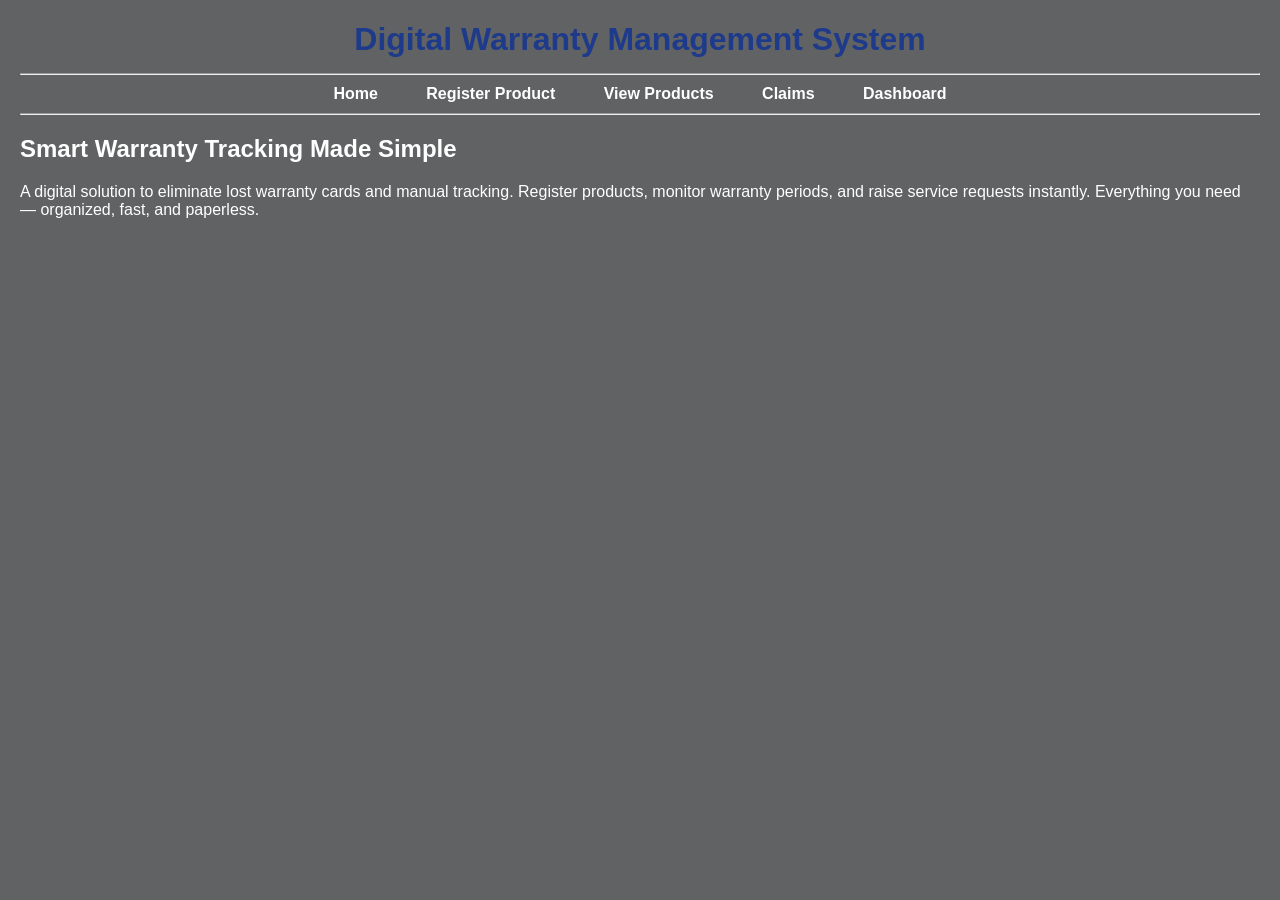
==== index.html @ e878220a "Add files via upload" ====
<!DOCTYPE html>
<html>

<head>

<title>Digital Warranty Management System</title>

<link rel="stylesheet" href="css/style.css">

<style>
body {
    background-image: url("https://images.unsplash.com/photo-1581091870622-1e7e1e5f3c9a");
    background-size: cover;
    background-repeat: no-repeat;
    background-attachment: fixed;
    font-family: Arial, sans-serif;
    color: white;
}

/* Dark overlay for readability */
body::before {
    content: "";
    position: fixed;
    top: 0;
    left: 0;
    width: 100%;
    height: 100%;
    background: rgba(0,0,0,0.6);
    z-index: -1;
}

nav a {
    color: white;
    margin: 10px;
    text-decoration: none;
    font-weight: bold;
}
</style>

</head>

<body>

<h1>Digital Warranty Management System</h1>

<hr>

<nav>

<a href="index.html">Home</a>

<a href="register-product.html">Register Product</a>

<a href="products.html">View Products</a>

<a href="claims.html">Claims</a>

<a href="dashboard.html">Dashboard</a>

</nav>

<hr>

<h2>Smart Warranty Tracking Made Simple</h2>

<p>
A digital solution to eliminate lost warranty cards and manual tracking.
Register products, monitor warranty periods, and raise service requests instantly.
Everything you need — organized, fast, and paperless.
</p>

</body>

</html>
---- css/style.css ----
table{
    width:90%;
    margin:auto;
    border-collapse:collapse;
    background:white;
}

th{
    background-color:#2563eb;
    color:white;
    padding:12px;
}

td{
    border:1px solid #cccccc;
    padding:10px;
    text-align:center;
}

tr:nth-child(even){
    background-color:#f2f2f2;
}

#message{
    color: green;
    font-weight: bold;
    text-align: center;
    margin-bottom: 15px;
}
body{
    font-family: Arial, sans-serif;
    margin: 20px;
    background-color: #f4f6f9;
}

h1{
    text-align: center;
    color: #1e3a8a;
    margin-bottom: 15px;
}

h3{
    text-align: center;
    font-size: 22px;
    font-weight: bold;
    color: #111827;
    margin-bottom: 20px;
}

nav{
    text-align: center;
    margin: 10px 0;
}

a{
    text-decoration: none;
    padding: 12px;
    color: #2563eb;
    font-weight: bold;
}

a:hover{
    color: #1e40af;
}

form{
    width: 400px;
    margin: auto;
    background: white;
    padding: 20px;
    border-radius: 10px;
    box-shadow: 0px 4px 10px rgba(0,0,0,0.1);
}

label{
    font-size: 15px;
    font-weight: 600;
}

input{
    width: 100%;
    padding: 10px;
    border: 1px solid #cccccc;
    border-radius: 5px;
    font-size: 14px;
    box-sizing: border-box;
}

input:focus{
    outline: none;
    border-color: #2563eb;
}

button{
    width: 100%;
    padding: 12px;
    background-color: #22c55e;
    color: white;
    font-size: 16px;
    font-weight: bold;
    border: none;
    border-radius: 5px;
    cursor: pointer;
    text-transform: uppercase;
}

button:hover{
    background-color: #16a34a;
}
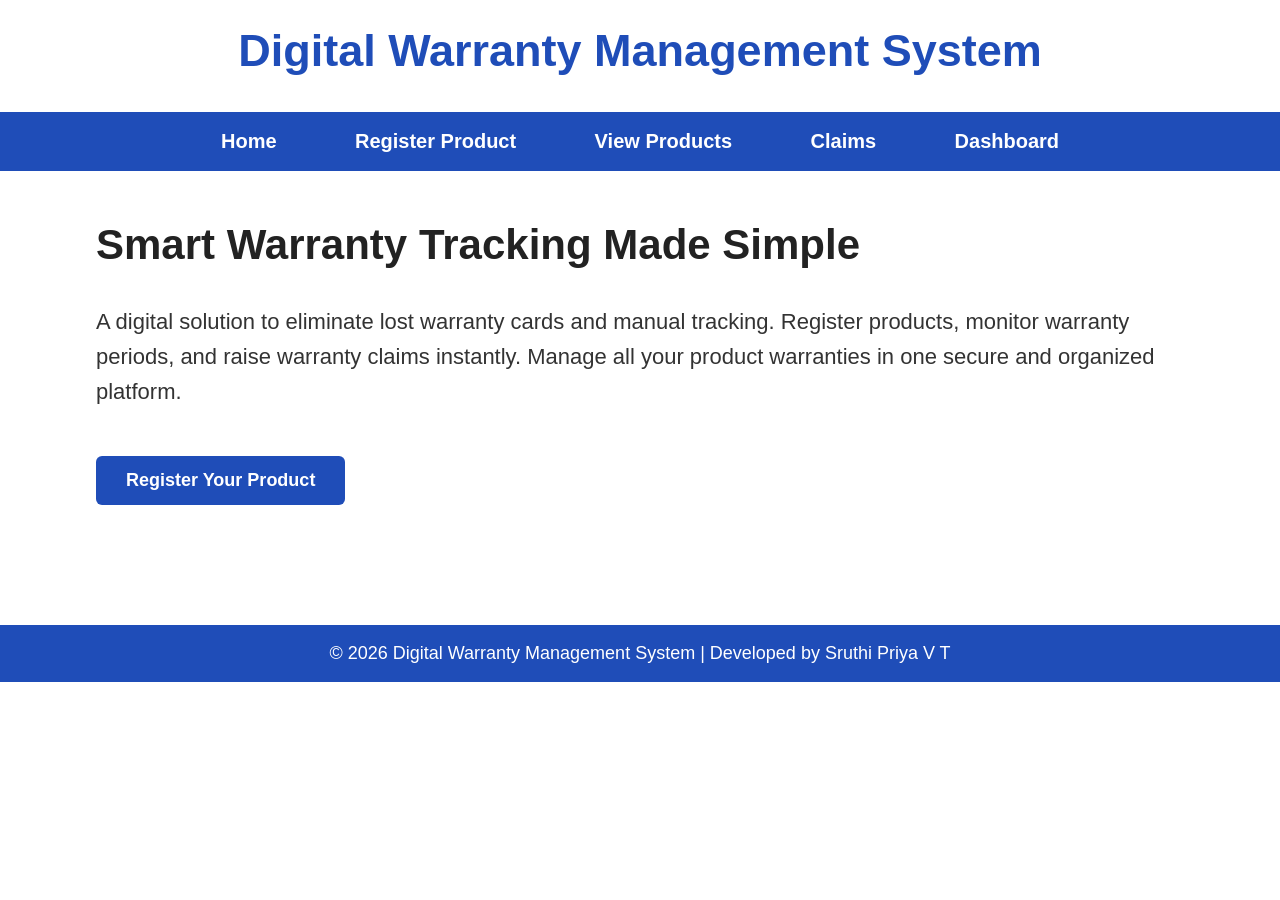
==== commit 04c8b765: "index.html" ====
--- a/index.html
+++ b/index.html
@@ -1,40 +1,100 @@
 <!DOCTYPE html>
-<html>
+<html lang="en">
 
 <head>
+<meta charset="UTF-8">
+<meta name="viewport" content="width=device-width, initial-scale=1.0">
 
 <title>Digital Warranty Management System</title>
 
 <link rel="stylesheet" href="css/style.css">
 
 <style>
-body {
-    background-image: url("https://images.unsplash.com/photo-1581091870622-1e7e1e5f3c9a");
-    background-size: cover;
-    background-repeat: no-repeat;
-    background-attachment: fixed;
-    font-family: Arial, sans-serif;
-    color: white;
+
+body{
+    margin:0;
+    font-family:Arial, Helvetica, sans-serif;
+    background-color:white;
+    color:#333;
 }
 
-/* Dark overlay for readability */
-body::before {
-    content: "";
-    position: fixed;
-    top: 0;
-    left: 0;
-    width: 100%;
-    height: 100%;
-    background: rgba(0,0,0,0.6);
-    z-index: -1;
+/* Header */
+
+h1{
+    text-align:center;
+    color:#1f4db8;
+    padding:25px;
+    margin:0;
+    font-size:45px;
 }
 
-nav a {
-    color: white;
-    margin: 10px;
-    text-decoration: none;
-    font-weight: bold;
+/* Navigation */
+
+nav{
+    background:#1f4db8;
+    padding:18px;
+    text-align:center;
 }
+
+nav a{
+    color:white;
+    text-decoration:none;
+    margin:25px;
+    font-size:20px;
+    font-weight:bold;
+}
+
+nav a:hover{
+    color:yellow;
+}
+
+/* Main Content */
+
+.container{
+    width:85%;
+    margin:auto;
+    margin-top:50px;
+}
+
+.container h2{
+    font-size:42px;
+    color:#222;
+}
+
+.container p{
+    font-size:22px;
+    line-height:35px;
+}
+
+/* Button */
+
+.btn{
+    display:inline-block;
+    margin-top:25px;
+    background:#1f4db8;
+    color:white;
+    padding:14px 30px;
+    text-decoration:none;
+    border-radius:6px;
+    font-size:18px;
+    font-weight:bold;
+}
+
+.btn:hover{
+    background:#16398c;
+}
+
+/* Footer */
+
+footer{
+    margin-top:120px;
+    background:#1f4db8;
+    color:white;
+    text-align:center;
+    padding:18px;
+    font-size:18px;
+}
+
 </style>
 
 </head>
@@ -42,8 +102,6 @@
 <body>
 
 <h1>Digital Warranty Management System</h1>
-
-<hr>
 
 <nav>
 
@@ -59,16 +117,32 @@
 
 </nav>
 
-<hr>
+<div class="container">
 
 <h2>Smart Warranty Tracking Made Simple</h2>
 
 <p>
+
 A digital solution to eliminate lost warranty cards and manual tracking.
-Register products, monitor warranty periods, and raise service requests instantly.
-Everything you need — organized, fast, and paperless.
+
+Register products, monitor warranty periods, and raise warranty claims instantly.
+
+Manage all your product warranties in one secure and organized platform.
+
 </p>
+
+<a href="register-product.html" class="btn">
+Register Your Product
+</a>
+
+</div>
+
+<footer>
+
+© 2026 Digital Warranty Management System | Developed by Sruthi Priya V T
+
+</footer>
 
 </body>
 
-</html>+</html>
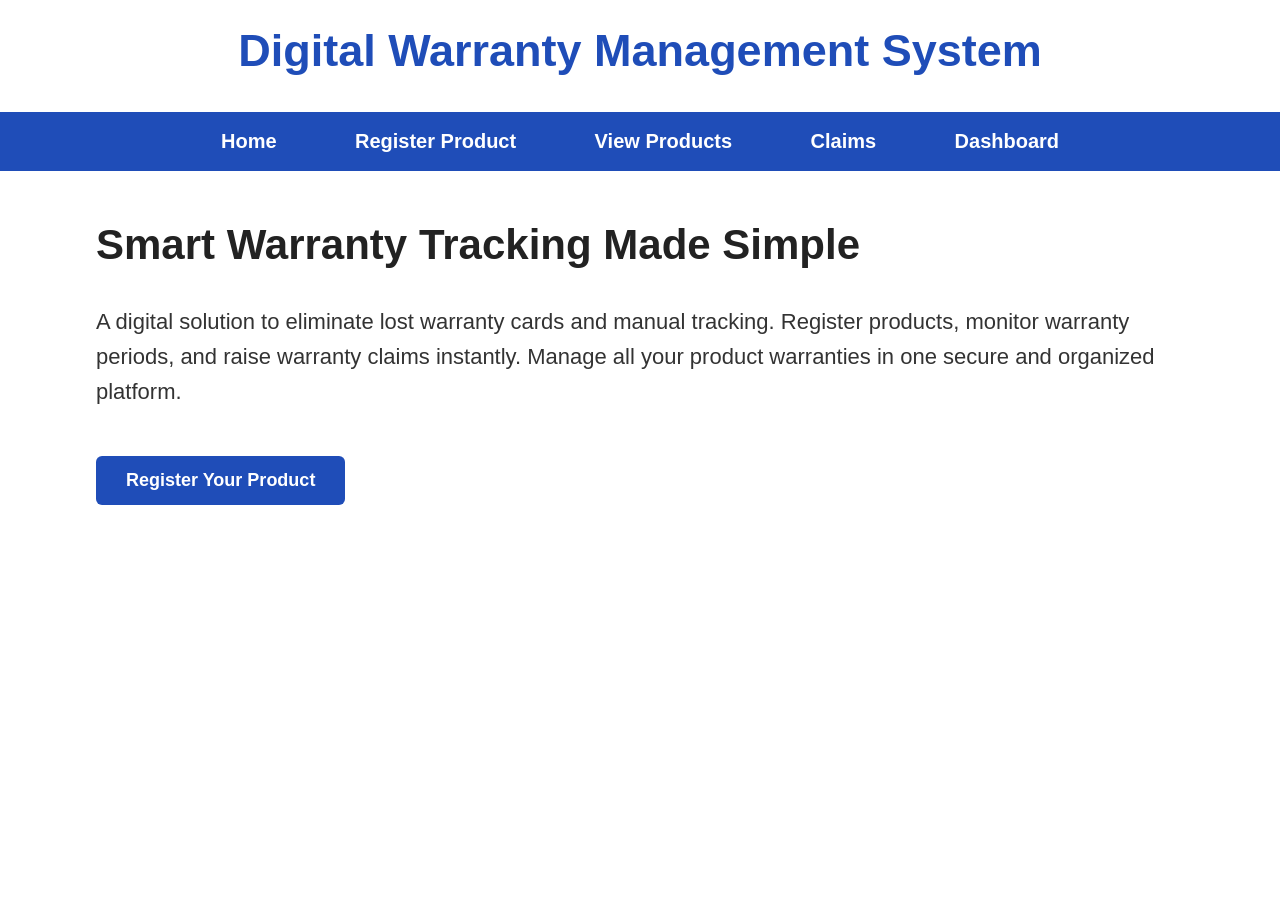
==== commit 22f16aac: "Update index.html" ====
--- a/index.html
+++ b/index.html
@@ -136,13 +136,7 @@
 </a>
 
 </div>
-
-<footer>
-
-© 2026 Digital Warranty Management System | Developed by Sruthi Priya V T
-
-</footer>
-
+    
 </body>
 
 </html>
